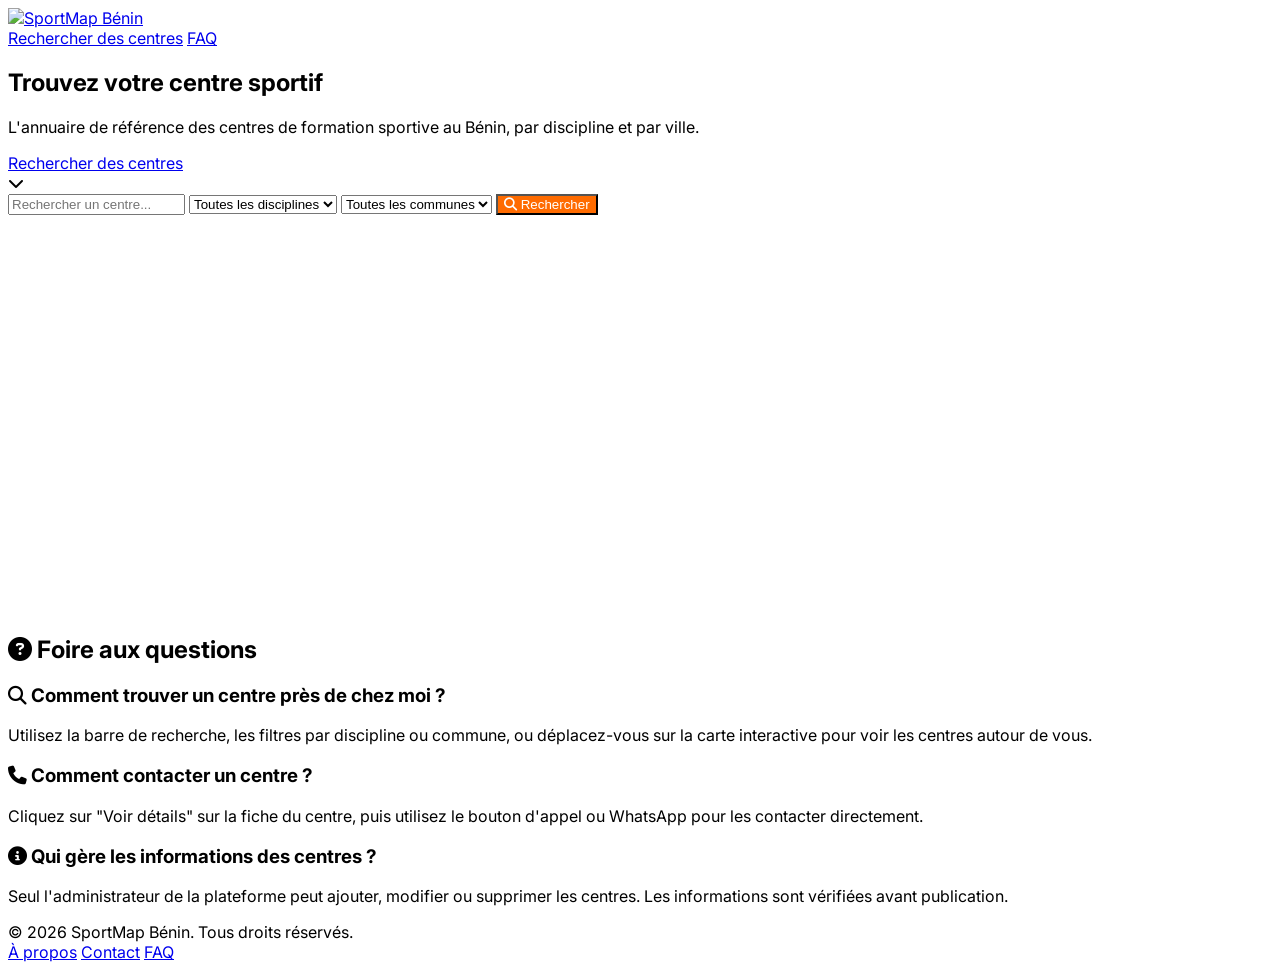
==== public/index.html @ 06f3995a "Finalisation du projet SportMap Bénin : corrections backend, frontend et upload des photos" ====
<!DOCTYPE html>
<html lang="fr">
<head>
    <meta charset="UTF-8" />
    <meta name="viewport" content="width=device-width, initial-scale=1.0" />
    <title>SportMap Bénin — Trouve ton centre sportif</title>

    <!-- Tailwind CSS -->
    <script src="https://cdn.tailwindcss.com"></script>

    <!-- Google Fonts -->
    <link href="https://fonts.googleapis.com/css2?family=Inter:wght@400;500;600;700;800&display=swap" rel="stylesheet" />

    <!-- Font Awesome -->
    <link rel="stylesheet" href="https://cdnjs.cloudflare.com/ajax/libs/font-awesome/6.5.0/css/all.min.css" />

    <!-- Leaflet CSS -->
    <link rel="stylesheet" href="https://unpkg.com/leaflet@1.9.4/dist/leaflet.css" />

    <!-- Styles personnalisés -->
    <link rel="stylesheet" href="/css/style.css" />

    <!-- Favicon -->
<link rel="icon" type="image/png" sizes="16x16" href="/favicon.png" />
<link rel="icon" type="image/png" sizes="32x32" href="/favicon.png" />
<link rel="apple-touch-icon" sizes="180x180" href="/favicon.png" />
<link rel="icon" type="image/png" sizes="192x192" href="/favicon.png" />

    <style>
        body {
            font-family: 'Inter', sans-serif;
        }

        .card {
            background: #FFFFFF;
            border-radius: 12px;
            box-shadow: 0 4px 6px -1px rgba(0, 0, 0, 0.1);
            transition: transform 0.2s ease, box-shadow 0.2s ease;
        }

        .card:hover {
            transform: translateY(-4px);
            box-shadow: 0 10px 20px -5px rgba(0, 0, 0, 0.15);
        }

        #map {
            height: 400px;
            width: 100%;
            border-radius: 12px;
            z-index: 1;
        }

        .faq-section {
            scroll-margin-top: 80px;
        }

        .btn-orange {
            background-color: #FF6B00;
            color: #FFFFFF;
            transition: background-color 0.2s ease;
        }

        .btn-orange:hover {
            background-color: #E05A00;
        }

        .btn-outline-orange {
            border: 2px solid #FF6B00;
            color: #FF6B00;
            background: transparent;
            transition: all 0.2s ease;
        }

        .btn-outline-orange:hover {
            background: #FF6B00;
            color: #FFFFFF;
        }
    </style>
</head>

<body>

    <!-- ==================== HEADER TRANSPARENT (sans bouton Admin) ==================== -->
    <header id="mainHeader" class="header-transparent fixed top-0 left-0 w-full z-50 flex items-center justify-between px-6 py-1 transition-all duration-300">
    <!-- Logo -->
    <a href="/" class="flex items-center">
        <img src="/images/logo1-sportmap.png" alt="SportMap Bénin" class="h-20 md:h-15 w-auto" />
    </a>

    <!-- Menu -->
    <nav class="flex items-center gap-6">
        <a href="#results-section" class="text-white text-sm font-medium hover:text-[#FF6B00] transition">Rechercher des centres</a>
        <a href="#faq" class="text-white text-sm font-medium hover:text-[#FF6B00] transition">FAQ</a>
    </nav>
</header>

    <!-- ==================== HERO PLEIN ÉCRAN AVEC CARROUSEL ==================== -->
    <section class="hero-section min-h-screen flex flex-col justify-center items-center text-center px-4 relative">

        <!-- Carrousel d'images -->
        <div class="hero-slider" id="heroSlider">
            <div class="hero-slide active" style="background-image: url('https://images.unsplash.com/photo-1574629810360-7efbbe195018?w=1920&q=80');"></div>
            <div class="hero-slide" style="background-image: url('https://images.unsplash.com/photo-1546519638-68e109498ffc?w=1920&q=80');"></div>
            <div class="hero-slide" style="background-image: url('https://images.unsplash.com/photo-1534438327276-14e5300c3a48?w=1920&q=80');"></div>
            <div class="hero-slide" style="background-image: url('https://images.unsplash.com/photo-1552674605-db6ffd4facb5?w=1920&q=80');"></div>
            <div class="hero-slide" style="background-image: url('https://images.unsplash.com/photo-1544367567-0f2fcb009e0b?w=1920&q=80');"></div>
        </div>

        <!-- Overlay léger -->
        <div class="hero-overlay-light"></div>

        <!-- Contenu centré -->
        <div class="relative z-10 max-w-4xl mx-auto">
            <h1 class="text-white text-4xl md:text-6xl font-extrabold leading-tight tracking-tight">
                Trouvez votre <span class="text-[#FF6B00]">centre sportif</span>
            </h1>
            <p class="text-gray-300 text-lg md:text-xl mt-4 font-light tracking-wide">
                L'annuaire de référence des centres de formation sportive au Bénin, par discipline et par ville.
            </p>
            <a href="#results-section" class="inline-block mt-8 bg-[#FF6B00] hover:bg-[#E05A00] text-white font-semibold px-8 py-4 rounded-full text-lg transition duration-300 shadow-lg hover:shadow-xl">
                Rechercher des centres
            </a>
        </div>

        <!-- Flèche vers le bas -->
        <div class="absolute bottom-8 left-1/2 transform -translate-x-1/2 animate-bounce z-10">
            <i class="fas fa-chevron-down text-white text-2xl opacity-70"></i>
        </div>

    </section>

    <!-- ==================== BARRE DE RECHERCHE ==================== -->
    <section class="search-section bg-[#F9FAFB] py-8 px-4 shadow-inner">
        <div class="max-w-4xl mx-auto bg-white rounded-xl shadow-xl p-4 flex flex-col md:flex-row gap-3">
            <input type="text" id="searchInput" placeholder="Rechercher un centre..." class="flex-1 px-4 py-3 border border-gray-300 rounded-lg focus:outline-none focus:ring-2 focus:ring-[#FF6B00]" />

            <select id="disciplineFilter" class="px-4 py-3 border border-gray-300 rounded-lg focus:outline-none focus:ring-2 focus:ring-[#FF6B00] bg-white">
                <option value="">Toutes les disciplines</option>
            </select>

            <select id="communeFilter" class="px-4 py-3 border border-gray-300 rounded-lg focus:outline-none focus:ring-2 focus:ring-[#FF6B00] bg-white">
                <option value="">Toutes les communes</option>
            </select>

            <button id="searchBtn" class="btn-orange px-6 py-3 rounded-lg font-semibold flex items-center justify-center gap-2">
                <i class="fas fa-search"></i> Rechercher
            </button>
        </div>
    </section>

    <!-- ==================== CARTE + RÉSULTATS ==================== -->
    <section id="results-section" class="max-w-7xl mx-auto px-4 py-10">
        <!-- Carte -->
        <div id="map" class="mb-8"></div>

        <!-- Résultats -->
        <div id="resultsContainer" class="grid grid-cols-1 md:grid-cols-2 lg:grid-cols-3 gap-6">
            <!-- Centres injectés par JS -->
        </div>

        <!-- Pagination -->
        <div id="pagination" class="flex justify-center items-center gap-3 mt-8">
            <!-- Généré par JS -->
        </div>
    </section>

    <!-- ==================== FAQ ==================== -->
    <section id="faq" class="faq-section bg-[#F9FAFB] py-16 px-4">
        <div class="max-w-4xl mx-auto">
            <h2 class="text-3xl font-extrabold text-[#0A0A0A] text-center mb-10">
                <i class="fas fa-question-circle text-[#FF6B00] mr-2"></i> Foire aux questions
            </h2>

            <div class="space-y-4">
                <div class="bg-white rounded-xl shadow p-6">
                    <h3 class="font-semibold text-[#0A0A0A] text-lg">
                        <i class="fas fa-search text-[#FF6B00] mr-2"></i> Comment trouver un centre près de chez moi ?
                    </h3>
                    <p class="text-gray-600 mt-2">Utilisez la barre de recherche, les filtres par discipline ou commune, ou déplacez-vous sur la carte interactive pour voir les centres autour de vous.</p>
                </div>

                <div class="bg-white rounded-xl shadow p-6">
                    <h3 class="font-semibold text-[#0A0A0A] text-lg">
                        <i class="fas fa-phone text-[#FF6B00] mr-2"></i> Comment contacter un centre ?
                    </h3>
                    <p class="text-gray-600 mt-2">Cliquez sur "Voir détails" sur la fiche du centre, puis utilisez le bouton d'appel ou WhatsApp pour les contacter directement.</p>
                </div>

                <div class="bg-white rounded-xl shadow p-6">
                    <h3 class="font-semibold text-[#0A0A0A] text-lg">
                        <i class="fas fa-info-circle text-[#FF6B00] mr-2"></i> Qui gère les informations des centres ?
                    </h3>
                    <p class="text-gray-600 mt-2">Seul l'administrateur de la plateforme peut ajouter, modifier ou supprimer les centres. Les informations sont vérifiées avant publication.</p>
                </div>
            </div>
        </div>
    </section>

    <!-- ==================== FOOTER ==================== -->
    <footer class="bg-[#0A0A0A] text-white py-6 px-4">
        <div class="max-w-7xl mx-auto flex flex-col md:flex-row justify-between items-center text-sm">
            <span>&copy; 2026 SportMap Bénin. Tous droits réservés.</span>
            <div class="flex gap-6 mt-2 md:mt-0">
                <a href="#" class="hover:text-[#FF6B00] transition">À propos</a>
                <a href="#" class="hover:text-[#FF6B00] transition">Contact</a>
                <a href="#faq" class="hover:text-[#FF6B00] transition">FAQ</a>
            </div>
        </div>
    </footer>

    <!-- ==================== SCRIPTS ==================== -->

    <!-- Leaflet JS -->
    <script src="https://unpkg.com/leaflet@1.9.4/dist/leaflet.js"></script>

    <!-- Nos scripts -->
    <script type="module" src="/js/api.js"></script>
    <script type="module" src="/js/map.js"></script>
    <script type="module" src="/js/app.js"></script>

</body>
</html>
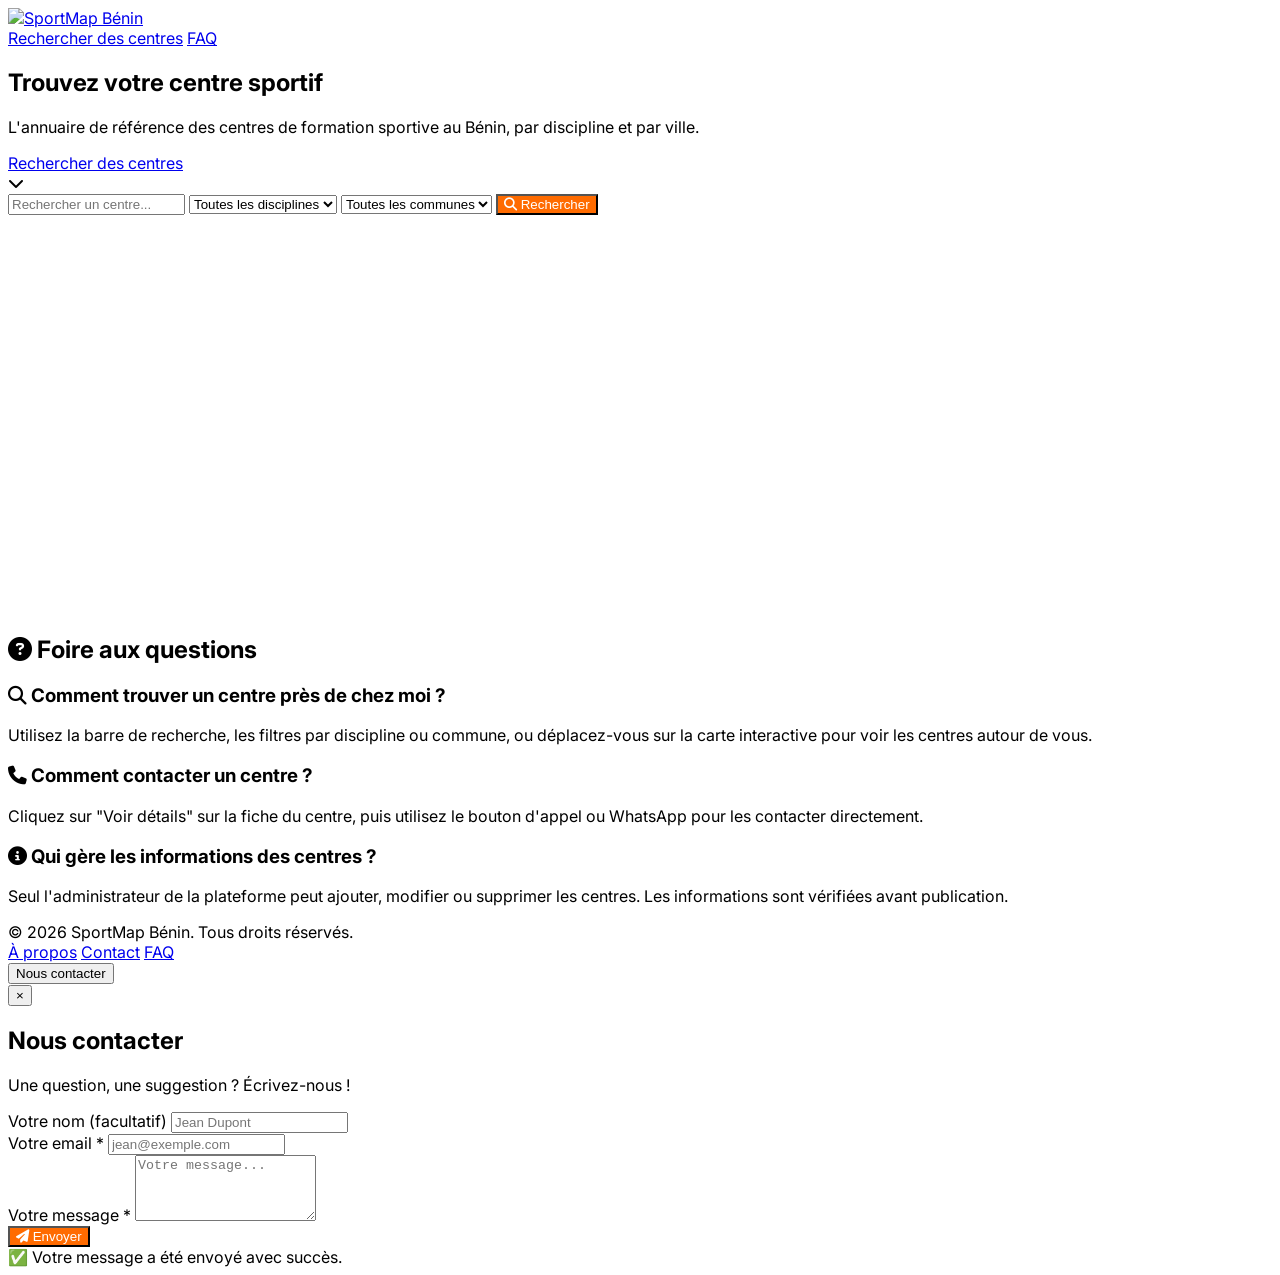
==== commit 7b1d2ef2: "Ajout du formulaire de contact avec stockage en base et gestion des messages admin" ====
--- a/public/index.html
+++ b/public/index.html
@@ -205,8 +205,46 @@
                 <a href="#" class="hover:text-[#FF6B00] transition">Contact</a>
                 <a href="#faq" class="hover:text-[#FF6B00] transition">FAQ</a>
             </div>
+
+            <button id="contactBtn" class="text-white hover:text-[#FF6B00] transition">
+    Nous contacter
+</button>
         </div>
     </footer>
+
+    <!-- MODALE CONTACT -->
+<div id="contactModal" class="fixed inset-0 z-50 flex items-center justify-center hidden bg-black/50 backdrop-blur-sm">
+    <div class="bg-white rounded-2xl shadow-2xl max-w-lg w-full mx-4 p-6 relative">
+        <button id="closeContactModal" class="absolute top-3 right-4 text-gray-500 hover:text-[#FF6B00] text-2xl">
+            &times;
+        </button>
+        <h2 class="text-2xl font-bold text-[#0A0A0A] mb-2">Nous contacter</h2>
+        <p class="text-gray-500 text-sm mb-5">Une question, une suggestion ? Écrivez-nous !</p>
+
+        <form id="contactForm">
+            <div class="mb-4">
+                <label class="form-label">Votre nom (facultatif)</label>
+                <input type="text" id="nom" class="form-input" placeholder="Jean Dupont" />
+            </div>
+            <div class="mb-4">
+                <label class="form-label">Votre email *</label>
+                <input type="email" id="email" class="form-input" placeholder="jean@exemple.com" required />
+            </div>
+            <div class="mb-4">
+                <label class="form-label">Votre message *</label>
+                <textarea id="message" rows="4" class="form-input" placeholder="Votre message..." required></textarea>
+            </div>
+            <div id="contactError" class="hidden text-red-600 text-sm mb-3"></div>
+            <button type="submit" id="contactSubmit" class="btn-orange w-full py-3 rounded-lg font-semibold flex items-center justify-center gap-2">
+                <i class="fas fa-paper-plane"></i> Envoyer
+            </button>
+        </form>
+
+        <div id="contactSuccess" class="hidden mt-4 p-3 bg-green-50 text-green-700 text-sm rounded-lg border border-green-200">
+            ✅ Votre message a été envoyé avec succès.
+        </div>
+    </div>
+</div>
 
     <!-- ==================== SCRIPTS ==================== -->
 
@@ -218,5 +256,99 @@
     <script type="module" src="/js/map.js"></script>
     <script type="module" src="/js/app.js"></script>
 
+    <!-- ==================== SCRIPT CONTACT ==================== -->
+<script>
+    document.addEventListener('DOMContentLoaded', function() {
+        const modal = document.getElementById('contactModal');
+        const openBtn = document.getElementById('contactBtn');
+        const closeBtn = document.getElementById('closeContactModal');
+        const form = document.getElementById('contactForm');
+        const submitBtn = document.getElementById('contactSubmit');
+        const errorDiv = document.getElementById('contactError');
+        const successDiv = document.getElementById('contactSuccess');
+
+        // Ouvrir la modale
+        openBtn.addEventListener('click', function(e) {
+            e.preventDefault();
+            modal.classList.remove('hidden');
+            document.body.style.overflow = 'hidden';
+        });
+
+        // Fermer la modale
+        function closeModal() {
+            modal.classList.add('hidden');
+            document.body.style.overflow = '';
+            form.reset();
+            errorDiv.classList.add('hidden');
+            successDiv.classList.add('hidden');
+            submitBtn.disabled = false;
+            submitBtn.innerHTML = '<i class="fas fa-paper-plane"></i> Envoyer';
+        }
+
+        closeBtn.addEventListener('click', closeModal);
+        modal.addEventListener('click', function(e) {
+            if (e.target === modal) closeModal();
+        });
+
+        // Soumission du formulaire
+        form.addEventListener('submit', async function(e) {
+    e.preventDefault();
+
+    const nom = document.getElementById('nom').value.trim();
+    const email = document.getElementById('email').value.trim();
+    const message = document.getElementById('message').value.trim();
+
+    errorDiv.classList.add('hidden');
+    successDiv.classList.add('hidden');
+
+    if (!email || !message) {
+        errorDiv.textContent = 'Veuillez remplir tous les champs obligatoires (*).';
+        errorDiv.classList.remove('hidden');
+        return;
+    }
+
+    if (!email.includes('@')) {
+        errorDiv.textContent = 'Veuillez entrer un email valide.';
+        errorDiv.classList.remove('hidden');
+        return;
+    }
+
+    submitBtn.disabled = true;
+    submitBtn.innerHTML = '<i class="fas fa-spinner fa-spin"></i> Envoi...';
+
+    try {
+    const response = await fetch('/api/visiteur/contact', {
+        method: 'POST',
+        headers: {
+            'Content-Type': 'application/json',
+            'Accept': 'application/json',
+        },
+        body: JSON.stringify({ nom, email, message }),
+    });
+
+    
+
+    const data = await response.json();
+
+    successDiv.textContent = data.message || 'Votre message a été envoyé avec succès.';
+    successDiv.classList.remove('hidden');
+    form.reset();
+
+} catch (error) {
+    // Si l'erreur est due à un HTML renvoyé (problème serveur)
+    // On considère que le message a été envoyé
+    if (error.message.includes('Unexpected token') || error.message.includes('<!DOCTYPE')) {
+        successDiv.textContent = 'Votre message a été envoyé avec succès.';
+        successDiv.classList.remove('hidden');
+        form.reset();
+    } else {
+        errorDiv.textContent = 'Une erreur est survenue. Veuillez réessayer.';
+        errorDiv.classList.remove('hidden');
+    }
+}
+});
+    });
+</script>
+
 </body>
 </html>
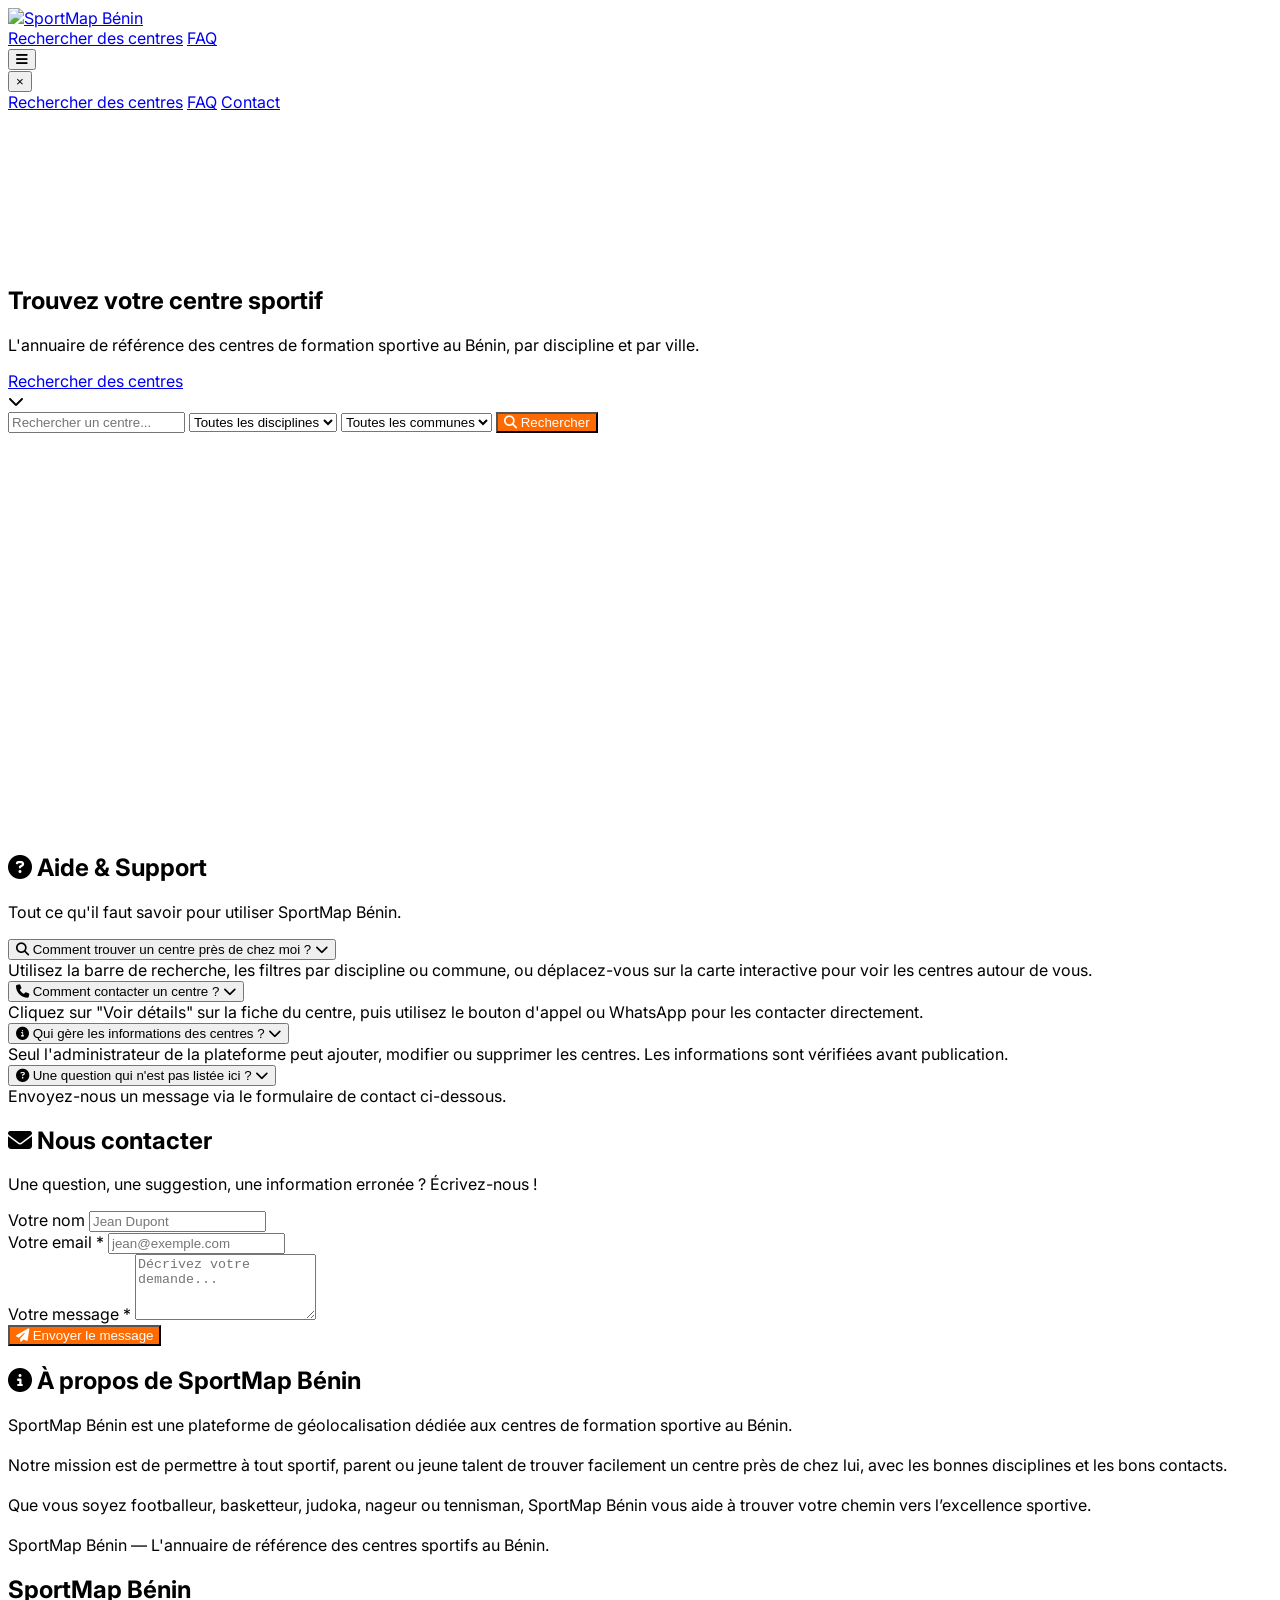
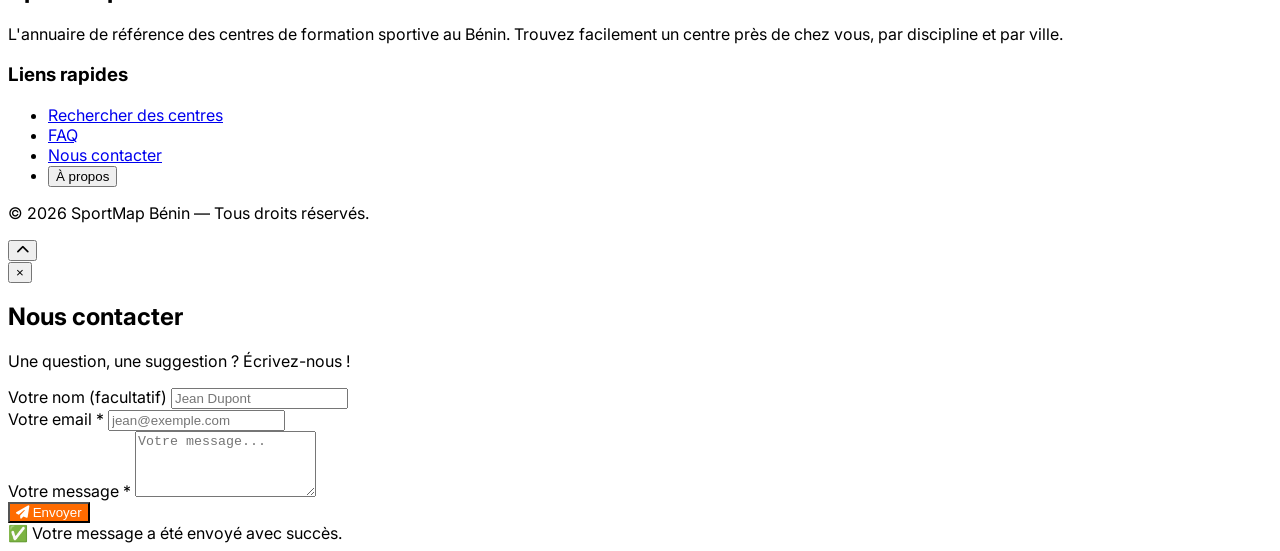
==== commit c7dd08d1: "Finalisation frontend : footer refait, vidéo hero, menu latéral, scroll carte désactivé, section à p" ====
--- a/public/index.html
+++ b/public/index.html
@@ -34,13 +34,13 @@
         .card {
             background: #FFFFFF;
             border-radius: 12px;
-            box-shadow: 0 4px 6px -1px rgba(0, 0, 0, 0.1);
+            box-shadow: 0 4px 6px -1px rgba(22, 22, 22, 0.1);
             transition: transform 0.2s ease, box-shadow 0.2s ease;
         }
 
         .card:hover {
             transform: translateY(-4px);
-            box-shadow: 0 10px 20px -5px rgba(0, 0, 0, 0.15);
+            box-shadow: 0 10px 20px -5px rgba(177, 31, 31, 0.15);
         }
 
         #map {
@@ -80,54 +80,68 @@
 
 <body>
 
-    <!-- ==================== HEADER TRANSPARENT (sans bouton Admin) ==================== -->
-    <header id="mainHeader" class="header-transparent fixed top-0 left-0 w-full z-50 flex items-center justify-between px-6 py-1 transition-all duration-300">
+    <!-- ==================== HEADER AVEC MENU LATÉRAL ==================== -->
+<header id="mainHeader" class="header-transparent fixed top-0 left-0 w-full z-50 flex items-center justify-between px-4 md:px-6 py-1 transition-all duration-300">
     <!-- Logo -->
     <a href="/" class="flex items-center">
-        <img src="/images/logo1-sportmap.png" alt="SportMap Bénin" class="h-20 md:h-15 w-auto" />
+        <img src="/images/logo1-sportmap.png" alt="SportMap Bénin" class="h-16 md:h-20 w-auto" />
     </a>
 
-    <!-- Menu -->
-    <nav class="flex items-center gap-6">
+    <!-- Menu desktop -->
+    <nav class="hidden md:flex items-center gap-6">
         <a href="#results-section" class="text-white text-sm font-medium hover:text-[#FF6B00] transition">Rechercher des centres</a>
         <a href="#faq" class="text-white text-sm font-medium hover:text-[#FF6B00] transition">FAQ</a>
     </nav>
+
+    <!-- Bouton burger (visible sur mobile) -->
+    <button id="menuToggle" class="md:hidden text-white text-2xl focus:outline-none z-50 relative">
+        <i class="fas fa-bars" id="menuIcon"></i>
+    </button>
 </header>
 
-    <!-- ==================== HERO PLEIN ÉCRAN AVEC CARROUSEL ==================== -->
-    <section class="hero-section min-h-screen flex flex-col justify-center items-center text-center px-4 relative">
-
-        <!-- Carrousel d'images -->
-        <div class="hero-slider" id="heroSlider">
-            <div class="hero-slide active" style="background-image: url('https://images.unsplash.com/photo-1574629810360-7efbbe195018?w=1920&q=80');"></div>
-            <div class="hero-slide" style="background-image: url('https://images.unsplash.com/photo-1546519638-68e109498ffc?w=1920&q=80');"></div>
-            <div class="hero-slide" style="background-image: url('https://images.unsplash.com/photo-1534438327276-14e5300c3a48?w=1920&q=80');"></div>
-            <div class="hero-slide" style="background-image: url('https://images.unsplash.com/photo-1552674605-db6ffd4facb5?w=1920&q=80');"></div>
-            <div class="hero-slide" style="background-image: url('https://images.unsplash.com/photo-1544367567-0f2fcb009e0b?w=1920&q=80');"></div>
-        </div>
-
-        <!-- Overlay léger -->
-        <div class="hero-overlay-light"></div>
-
-        <!-- Contenu centré -->
-        <div class="relative z-10 max-w-4xl mx-auto">
-            <h1 class="text-white text-4xl md:text-6xl font-extrabold leading-tight tracking-tight">
-                Trouvez votre <span class="text-[#FF6B00]">centre sportif</span>
-            </h1>
-            <p class="text-gray-300 text-lg md:text-xl mt-4 font-light tracking-wide">
-                L'annuaire de référence des centres de formation sportive au Bénin, par discipline et par ville.
-            </p>
-            <a href="#results-section" class="inline-block mt-8 bg-[#FF6B00] hover:bg-[#E05A00] text-white font-semibold px-8 py-4 rounded-full text-lg transition duration-300 shadow-lg hover:shadow-xl">
-                Rechercher des centres
-            </a>
-        </div>
-
-        <!-- Flèche vers le bas -->
-        <div class="absolute bottom-8 left-1/2 transform -translate-x-1/2 animate-bounce z-10">
-            <i class="fas fa-chevron-down text-white text-2xl opacity-70"></i>
-        </div>
-
-    </section>
+<!-- ==================== MENU LATÉRAL ==================== -->
+<div id="sideMenu" class="fixed top-0 right-0 h-full w-72 bg-[#0A0A0A] shadow-2xl z-40 transform translate-x-full transition-transform duration-300 ease-in-out pt-20 px-6">
+    <button id="closeMenu" class="absolute top-5 right-5 text-white text-3xl">&times;</button>
+    <nav class="flex flex-col gap-6 text-white text-lg">
+        <a href="#results-section" class="hover:text-[#FF6B00] transition border-b border-white/10 pb-3">Rechercher des centres</a>
+        <a href="#faq" class="hover:text-[#FF6B00] transition border-b border-white/10 pb-3">FAQ</a>
+        <a href="#contact-section" class="hover:text-[#FF6B00] transition border-b border-white/10 pb-3">Contact</a>
+    </nav>
+</div>
+
+<!-- Overlay (fond sombre derrière le menu) -->
+<div id="menuOverlay" class="fixed inset-0 bg-black/50 z-30 hidden"></div>
+
+    <!-- ==================== HERO AVEC VIDÉO EN ARRIÈRE-PLAN ==================== -->
+<section class="hero-section min-h-screen flex flex-col justify-center items-center text-center px-4 relative overflow-hidden">
+
+    <!-- Vidéo en arrière-plan -->
+    <video autoplay muted loop playsinline class="absolute inset-0 w-full h-full object-cover z-0">
+        <source src="/videos/Video project.mp4" type="video/mp4" />
+    </video>
+
+    <!-- Overlay léger -->
+    <div class="hero-overlay-light"></div>
+
+    <!-- Contenu centré -->
+    <div class="relative z-10 max-w-4xl mx-auto">
+        <h1 class="text-white text-4xl md:text-6xl font-extrabold leading-tight tracking-tight">
+            Trouvez votre <span class="text-[#FF6B00]">centre sportif</span>
+        </h1>
+        <p class="text-gray-300 text-lg md:text-xl mt-4 font-light tracking-wide">
+            L'annuaire de référence des centres de formation sportive au Bénin, par discipline et par ville.
+        </p>
+        <a href="#results-section" class="inline-block mt-8 bg-[#FF6B00] hover:bg-[#E05A00] text-white font-semibold px-8 py-4 rounded-full text-lg transition duration-300 shadow-lg hover:shadow-xl">
+            Rechercher des centres
+        </a>
+    </div>
+
+    <!-- Flèche vers le bas -->
+    <div class="absolute bottom-8 left-1/2 transform -translate-x-1/2 animate-bounce z-10">
+        <i class="fas fa-chevron-down text-white text-2xl opacity-70"></i>
+    </div>
+
+</section>
 
     <!-- ==================== BARRE DE RECHERCHE ==================== -->
     <section class="search-section bg-[#F9FAFB] py-8 px-4 shadow-inner">
@@ -142,7 +156,7 @@
                 <option value="">Toutes les communes</option>
             </select>
 
-            <button id="searchBtn" class="btn-orange px-6 py-3 rounded-lg font-semibold flex items-center justify-center gap-2">
+            <button id="searchBtn" class="btn-orange px-6 py-3 rounded-lg font-semibold flex items-center justify-center">
                 <i class="fas fa-search"></i> Rechercher
             </button>
         </div>
@@ -164,53 +178,157 @@
         </div>
     </section>
 
-    <!-- ==================== FAQ ==================== -->
-    <section id="faq" class="faq-section bg-[#F9FAFB] py-16 px-4">
-        <div class="max-w-4xl mx-auto">
-            <h2 class="text-3xl font-extrabold text-[#0A0A0A] text-center mb-10">
-                <i class="fas fa-question-circle text-[#FF6B00] mr-2"></i> Foire aux questions
-            </h2>
-
-            <div class="space-y-4">
-                <div class="bg-white rounded-xl shadow p-6">
-                    <h3 class="font-semibold text-[#0A0A0A] text-lg">
-                        <i class="fas fa-search text-[#FF6B00] mr-2"></i> Comment trouver un centre près de chez moi ?
-                    </h3>
-                    <p class="text-gray-600 mt-2">Utilisez la barre de recherche, les filtres par discipline ou commune, ou déplacez-vous sur la carte interactive pour voir les centres autour de vous.</p>
-                </div>
-
-                <div class="bg-white rounded-xl shadow p-6">
-                    <h3 class="font-semibold text-[#0A0A0A] text-lg">
-                        <i class="fas fa-phone text-[#FF6B00] mr-2"></i> Comment contacter un centre ?
-                    </h3>
-                    <p class="text-gray-600 mt-2">Cliquez sur "Voir détails" sur la fiche du centre, puis utilisez le bouton d'appel ou WhatsApp pour les contacter directement.</p>
-                </div>
-
-                <div class="bg-white rounded-xl shadow p-6">
-                    <h3 class="font-semibold text-[#0A0A0A] text-lg">
-                        <i class="fas fa-info-circle text-[#FF6B00] mr-2"></i> Qui gère les informations des centres ?
-                    </h3>
-                    <p class="text-gray-600 mt-2">Seul l'administrateur de la plateforme peut ajouter, modifier ou supprimer les centres. Les informations sont vérifiées avant publication.</p>
-                </div>
-            </div>
-        </div>
-    </section>
-
-    <!-- ==================== FOOTER ==================== -->
-    <footer class="bg-[#0A0A0A] text-white py-6 px-4">
-        <div class="max-w-7xl mx-auto flex flex-col md:flex-row justify-between items-center text-sm">
-            <span>&copy; 2026 SportMap Bénin. Tous droits réservés.</span>
-            <div class="flex gap-6 mt-2 md:mt-0">
-                <a href="#" class="hover:text-[#FF6B00] transition">À propos</a>
-                <a href="#" class="hover:text-[#FF6B00] transition">Contact</a>
-                <a href="#faq" class="hover:text-[#FF6B00] transition">FAQ</a>
-            </div>
-
-            <button id="contactBtn" class="text-white hover:text-[#FF6B00] transition">
-    Nous contacter
-</button>
-        </div>
-    </footer>
+    <!-- ==================== FAQ ACCORDÉON ==================== -->
+<section id="faq" class="faq-section bg-[#F9FAFB] py-16 px-4">
+    <div class="max-w-4xl mx-auto">
+        <h2 class="text-3xl font-extrabold text-[#0A0A0A] text-center mb-10">
+            <i class="fas fa-question-circle text-[#FF6B00] mr-2"></i> Aide &amp; Support
+        </h2>
+        <p class="text-center text-gray-500 mb-8">Tout ce qu'il faut savoir pour utiliser SportMap Bénin.</p>
+
+        <div class="space-y-3" id="faqContainer">
+            <!-- FAQ item 1 -->
+            <div class="bg-white rounded-xl shadow overflow-hidden">
+                <button class="faq-toggle w-full text-left px-6 py-4 font-semibold text-[#0A0A0A] hover:bg-gray-50 transition flex justify-between items-center">
+                    <span><i class="fas fa-search text-[#FF6B00] mr-3"></i> Comment trouver un centre près de chez moi ?</span>
+                    <i class="fas fa-chevron-down text-[#FF6B00] transition-transform"></i>
+                </button>
+                <div class="faq-answer hidden px-6 pb-4 text-gray-600 text-sm">
+                    Utilisez la barre de recherche, les filtres par discipline ou commune, ou déplacez-vous sur la carte interactive pour voir les centres autour de vous.
+                </div>
+            </div>
+
+            <!-- FAQ item 2 -->
+            <div class="bg-white rounded-xl shadow overflow-hidden">
+                <button class="faq-toggle w-full text-left px-6 py-4 font-semibold text-[#0A0A0A] hover:bg-gray-50 transition flex justify-between items-center">
+                    <span><i class="fas fa-phone text-[#FF6B00] mr-3"></i> Comment contacter un centre ?</span>
+                    <i class="fas fa-chevron-down text-[#FF6B00] transition-transform"></i>
+                </button>
+                <div class="faq-answer hidden px-6 pb-4 text-gray-600 text-sm">
+                    Cliquez sur "Voir détails" sur la fiche du centre, puis utilisez le bouton d'appel ou WhatsApp pour les contacter directement.
+                </div>
+            </div>
+
+            <!-- FAQ item 3 -->
+            <div class="bg-white rounded-xl shadow overflow-hidden">
+                <button class="faq-toggle w-full text-left px-6 py-4 font-semibold text-[#0A0A0A] hover:bg-gray-50 transition flex justify-between items-center">
+                    <span><i class="fas fa-info-circle text-[#FF6B00] mr-3"></i> Qui gère les informations des centres ?</span>
+                    <i class="fas fa-chevron-down text-[#FF6B00] transition-transform"></i>
+                </button>
+                <div class="faq-answer hidden px-6 pb-4 text-gray-600 text-sm">
+                    Seul l'administrateur de la plateforme peut ajouter, modifier ou supprimer les centres. Les informations sont vérifiées avant publication.
+                </div>
+            </div>
+
+            <!-- FAQ item 4 (question non listée) -->
+            <div class="bg-white rounded-xl shadow overflow-hidden">
+                <button class="faq-toggle w-full text-left px-6 py-4 font-semibold text-[#0A0A0A] hover:bg-gray-50 transition flex justify-between items-center">
+                    <span><i class="fas fa-question-circle text-[#FF6B00] mr-3"></i> Une question qui n'est pas listée ici ?</span>
+                    <i class="fas fa-chevron-down text-[#FF6B00] transition-transform"></i>
+                </button>
+                <div class="faq-answer hidden px-6 pb-4 text-gray-600 text-sm">
+                    Envoyez-nous un message via le formulaire de contact ci-dessous.
+                </div>
+            </div>
+        </div>
+    </div>
+</section>
+
+<!-- ==================== SECTION CONTACT ==================== -->
+<section id="contact-section" class="bg-[#F9FAFB] py-16 px-4">
+    <div class="max-w-2xl mx-auto">
+        <h2 class="text-3xl font-extrabold text-[#0A0A0A] text-center mb-2">
+            <i class="fas fa-envelope text-[#FF6B00] mr-2"></i> Nous contacter
+        </h2>
+        <p class="text-gray-500 text-center mb-8">Une question, une suggestion, une information erronée ? Écrivez-nous !</p>
+
+        <div class="bg-white rounded-2xl shadow-xl p-6 md:p-8">
+            <form id="contactForm">
+                <div class="mb-4">
+                    <label class="form-label">Votre nom</label>
+                    <input type="text" id="nom" class="form-input" placeholder="Jean Dupont" />
+                </div>
+                <div class="mb-4">
+                    <label class="form-label">Votre email *</label>
+                    <input type="email" id="email" class="form-input" placeholder="jean@exemple.com" required />
+                </div>
+                <div class="mb-4">
+                    <label class="form-label">Votre message *</label>
+                    <textarea id="message" rows="4" class="form-input" placeholder="Décrivez votre demande..." required></textarea>
+                </div>
+                <div id="contactError" class="hidden text-red-600 text-sm mb-3"></div>
+                <div id="contactSuccess" class="hidden text-green-600 text-sm mb-3"></div>
+                <button type="submit" id="contactSubmit" class="btn-orange w-full py-3 rounded-lg font-semibold flex items-center justify-center gap-2">
+                    <i class="fas fa-paper-plane"></i> Envoyer le message
+                </button>
+            </form>
+        </div>
+    </div>
+</section>
+
+<!-- ==================== SECTION À PROPOS ==================== -->
+<section id="about-section" class="bg-[#F9FAFB] py-16 px-4 border-t border-gray-200 hidden">
+    <div class="max-w-4xl mx-auto text-center">
+        <h2 class="text-3xl font-extrabold text-[#0A0A0A] mb-4">
+            <i class="fas fa-info-circle text-[#FF6B00] mr-2"></i> À propos de SportMap Bénin
+        </h2>
+        <p class="text-gray-600 text-lg leading-relaxed">
+            SportMap Bénin est une plateforme de géolocalisation dédiée aux centres de formation sportive au Bénin.
+            <br /><br />
+            Notre mission est de permettre à tout sportif, parent ou jeune talent de trouver facilement un centre près de chez lui,
+            avec les bonnes disciplines et les bons contacts.
+            <br /><br />
+            Que vous soyez footballeur, basketteur, judoka, nageur ou tennisman, SportMap Bénin vous aide à trouver votre chemin vers l’excellence sportive.
+            <br /><br />
+            <span class="text-sm text-gray-400">SportMap Bénin — L'annuaire de référence des centres sportifs au Bénin.</span>
+        </p>
+    </div>
+</section>
+
+  <!-- ==================== FOOTER ==================== -->
+<footer class="bg-[#0A0A0A] text-white pt-12 pb-6 px-4">
+    <div class="max-w-7xl mx-auto">
+
+         <!-- Grille : 2 colonnes sur desktop, 1 sur mobile -->
+        <div class="grid grid-cols-1 md:grid-cols-2 gap-8 mb-8">
+
+            <!-- Colonne 2 : Logo + description -->
+            <div>
+                <h2 class="text-2xl font-extrabold text-[#FF6B00] mb-3">SportMap Bénin</h2>
+                <p class="text-gray-400 text-sm leading-relaxed">
+                    L'annuaire de référence des centres de formation sportive au Bénin. 
+                    Trouvez facilement un centre près de chez vous, par discipline et par ville.
+                </p>
+            </div>
+
+             <!-- Colonne 1 : Liens rapides -->
+            <div>
+                <h3 class="text-md font-semibold text-white mb-3">Liens rapides</h3>
+                <ul class="space-y-2 text-sm">
+                    <li><a href="#results-section" class="text-gray-400 hover:text-[#FF6B00] transition">Rechercher des centres</a></li>
+                    <li><a href="#faq" class="text-gray-400 hover:text-[#FF6B00] transition">FAQ</a></li>
+                    <li><a href="#contact-section" class="text-gray-400 hover:text-[#FF6B00] transition">Nous contacter</a></li>
+                    <li><button id="aboutBtn" class="hover:text-[#FF6B00] transition cursor-pointer">À propos</button></li>
+                </ul>
+            </div>
+
+        </div>
+
+        <!-- Séparateur -->
+        <div class="border-t border-gray-700 pt-6">
+            <p class="text-center text-xs text-gray-500">
+                &copy; 2026 SportMap Bénin — Tous droits réservés.
+            </p>
+        </div>
+
+    </div>
+</footer>
+
+    <!-- Flèche retour en haut -->
+    <button id="scrollToTopBtn" class="fixed bottom-8 right-8 bg-[#FF6B00] text-white w-12 h-12 rounded-full shadow-lg flex items-center justify-center text-xl hover:bg-[#E05A00] transition transform hover:scale-110 hidden z-50">
+        <i class="fas fa-chevron-up"></i>
+    </button>
+</footer>
 
     <!-- MODALE CONTACT -->
 <div id="contactModal" class="fixed inset-0 z-50 flex items-center justify-center hidden bg-black/50 backdrop-blur-sm">
@@ -289,6 +407,8 @@
         modal.addEventListener('click', function(e) {
             if (e.target === modal) closeModal();
         });
+
+        
 
         // Soumission du formulaire
         form.addEventListener('submit', async function(e) {
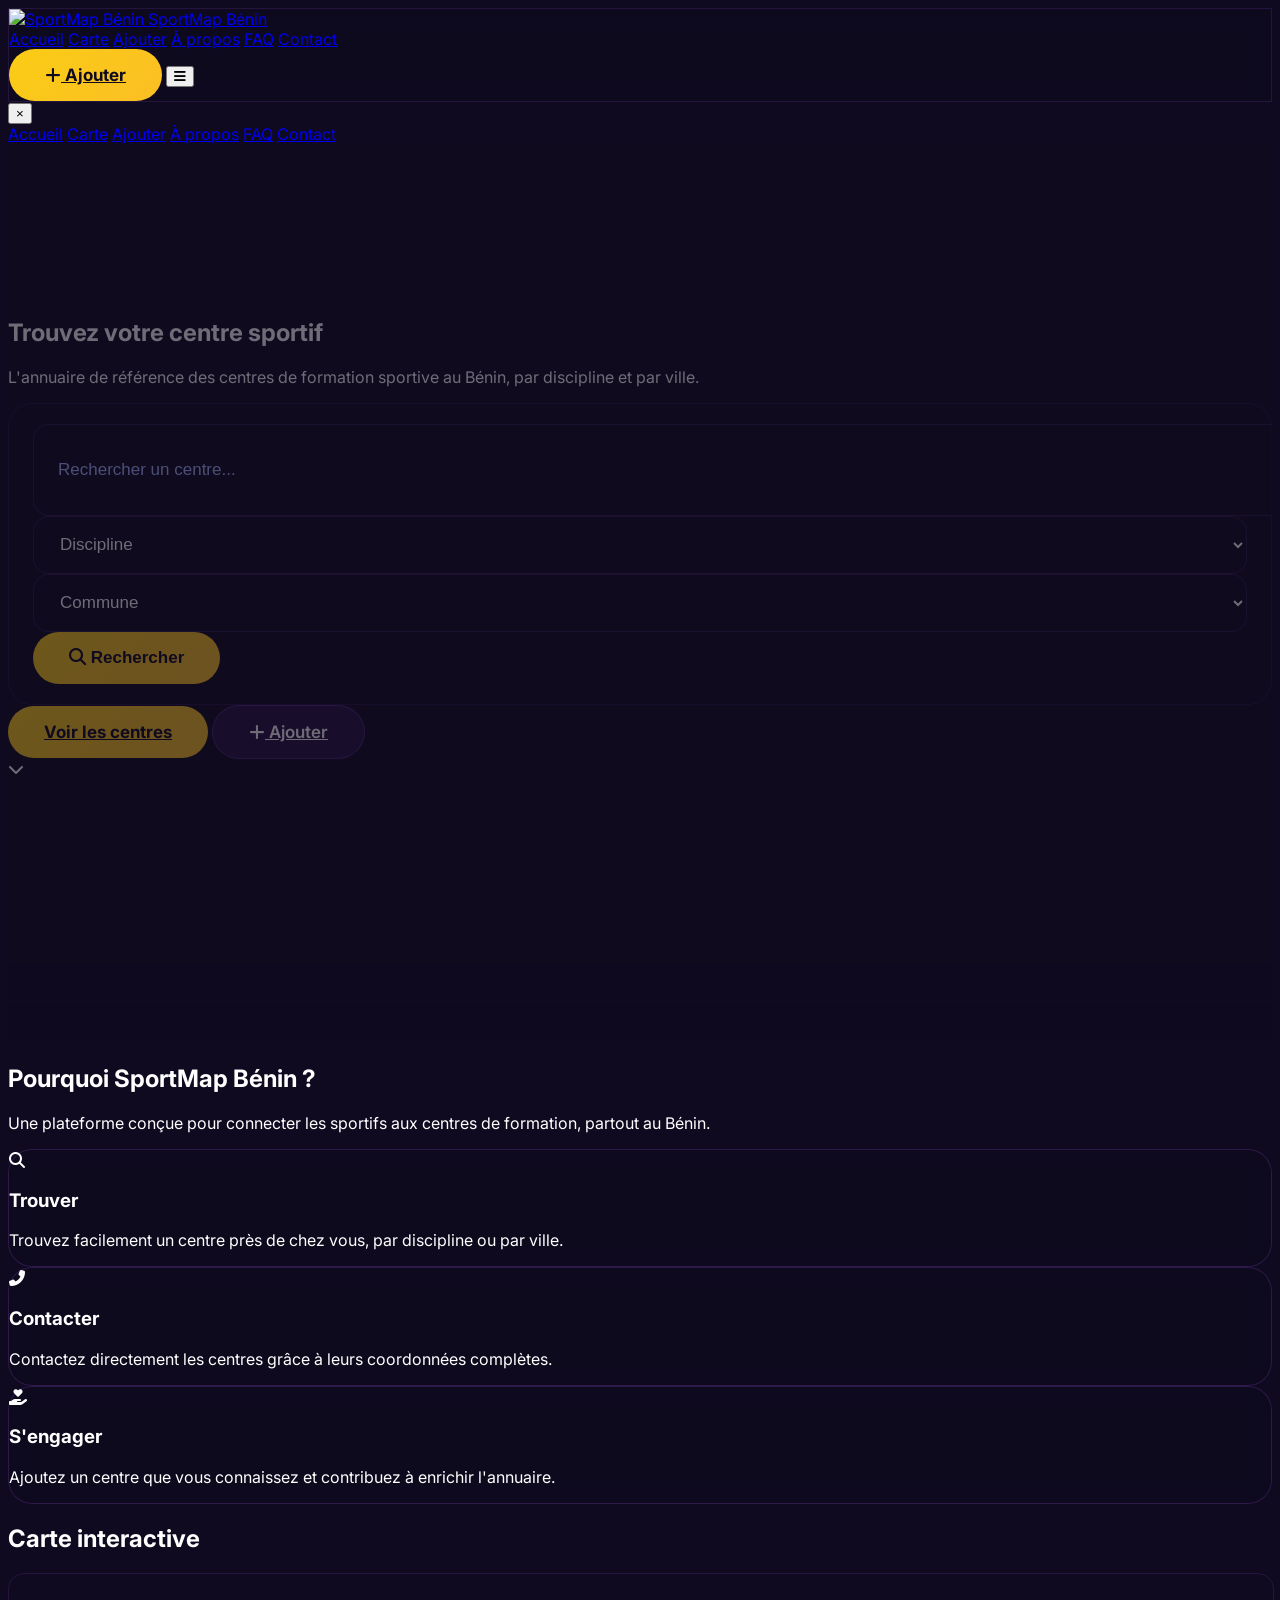
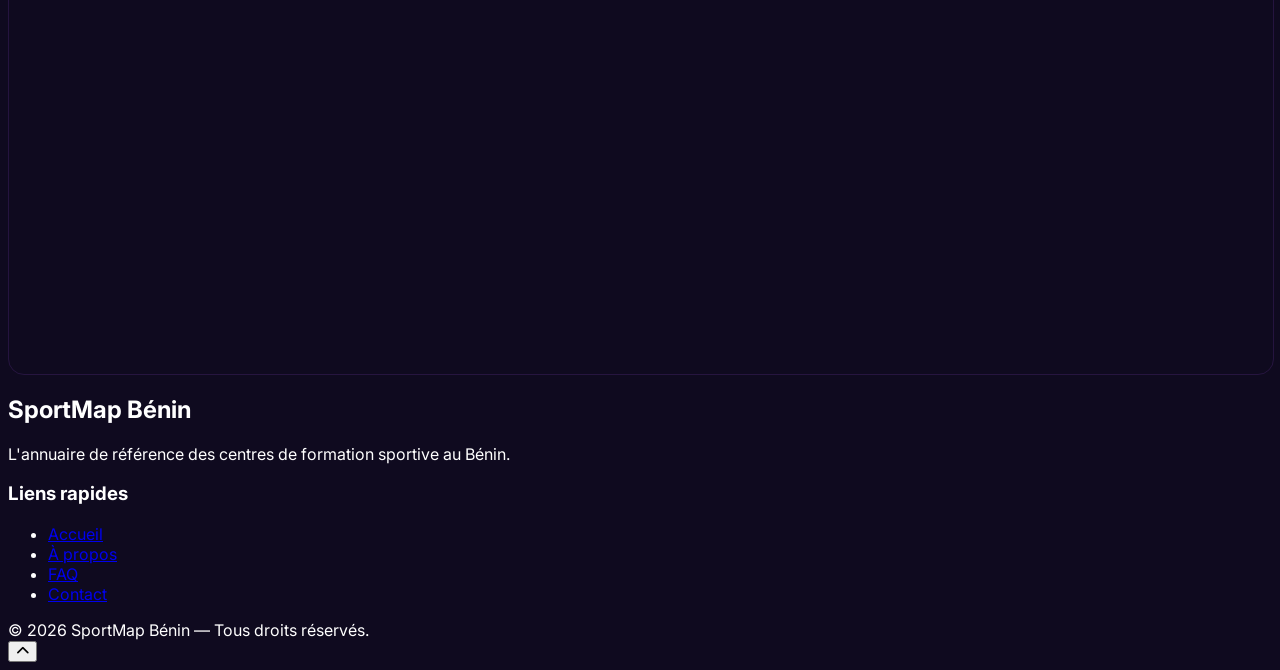
==== commit 8d8f3b08: "Mise à jour des pages frontend avec la nouvelle identité visuelle" ====
--- a/public/index.html
+++ b/public/index.html
@@ -21,454 +21,422 @@
     <link rel="stylesheet" href="/css/style.css" />
 
     <!-- Favicon -->
-<link rel="icon" type="image/png" sizes="16x16" href="/favicon.png" />
-<link rel="icon" type="image/png" sizes="32x32" href="/favicon.png" />
-<link rel="apple-touch-icon" sizes="180x180" href="/favicon.png" />
-<link rel="icon" type="image/png" sizes="192x192" href="/favicon.png" />
+    
+    <link rel="apple-touch-icon" sizes="180x180" href="/favicon.png" />
+    <link rel="icon" type="image/png" sizes="192x192" href="/favicon.png" />
+    <link rel="icon" type="image/png" sizes="512x512" href="/favicon.png" />
 
     <style>
         body {
             font-family: 'Inter', sans-serif;
+            background: #0F0A1F;
+            color: #FFFFFF;
+        }
+
+        .glass {
+            background: rgba(15, 10, 31, 0.7);
+            backdrop-filter: blur(12px);
+            -webkit-backdrop-filter: blur(12px);
+            border: 1px solid rgba(168, 85, 247, 0.15);
+        }
+
+        .glass-card {
+            background: rgba(15, 10, 31, 0.7);
+            backdrop-filter: blur(12px);
+            -webkit-backdrop-filter: blur(12px);
+            border: 1px solid rgba(168, 85, 247, 0.2);
+            border-radius: 24px;
+            transition: all 0.3s ease;
+        }
+
+        .glass-card:hover {
+            border-color: rgba(250, 204, 21, 0.3);
+        }
+
+        .btn-primary {
+            background: linear-gradient(135deg, #FACC15, #FBBF24);
+            color: #0F0A1F;
+            font-weight: 700;
+            padding: 16px 36px;
+            border-radius: 50px;
+            transition: all 0.3s ease;
+            display: inline-block;
+            border: none;
+            cursor: pointer;
+            font-size: 17px;
+        }
+
+        .btn-primary:hover {
+            box-shadow: 0 0 30px rgba(250, 204, 21, 0.3);
+            transform: scale(1.02);
+        }
+
+        .btn-secondary {
+            background: rgba(168, 85, 247, 0.15);
+            border: 1px solid rgba(168, 85, 247, 0.3);
+            color: #FFFFFF;
+            font-weight: 600;
+            padding: 16px 36px;
+            border-radius: 50px;
+            transition: all 0.3s ease;
+            display: inline-block;
+            cursor: pointer;
+            font-size: 17px;
+        }
+
+        .btn-secondary:hover {
+            background: rgba(168, 85, 247, 0.3);
+            border-color: #A855F7;
         }
 
         .card {
-            background: #FFFFFF;
-            border-radius: 12px;
-            box-shadow: 0 4px 6px -1px rgba(22, 22, 22, 0.1);
-            transition: transform 0.2s ease, box-shadow 0.2s ease;
+            background: rgba(15, 10, 31, 0.6);
+            backdrop-filter: blur(8px);
+            border: 1px solid rgba(168, 85, 247, 0.15);
+            border-radius: 16px;
+            transition: all 0.3s ease;
         }
 
         .card:hover {
+            border-color: rgba(250, 204, 21, 0.3);
             transform: translateY(-4px);
-            box-shadow: 0 10px 20px -5px rgba(177, 31, 31, 0.15);
         }
 
         #map {
             height: 400px;
             width: 100%;
-            border-radius: 12px;
+            border-radius: 16px;
             z-index: 1;
+            border: 1px solid rgba(168, 85, 247, 0.15);
         }
 
         .faq-section {
             scroll-margin-top: 80px;
         }
 
-        .btn-orange {
-            background-color: #FF6B00;
+        .hero-section {
+            position: relative;
+            min-height: 100vh;
+            background: #0F0A1F;
+            overflow: hidden;
+        }
+
+        .hero-overlay-light {
+            position: absolute;
+            inset: 0;
+            background: rgba(15, 10, 31, 0.6);
+            pointer-events: none;
+            z-index: 1;
+        }
+
+        video {
+            z-index: 0;
+            object-fit: cover;
+        }
+
+        .hero-section::after {
+            content: '';
+            position: absolute;
+            bottom: 0;
+            left: 0;
+            width: 100%;
+            height: 80px;
+            background: linear-gradient(to bottom, transparent, #0F0A1F);
+            z-index: 3;
+            pointer-events: none;
+        }
+
+        .animate-bounce {
+            animation: bounce 2s infinite;
+        }
+
+        @keyframes bounce {
+            0%, 100% { transform: translate(-50%, 0); }
+            50% { transform: translate(-50%, -10px); }
+        }
+
+        input, select {
+            background: rgba(15, 10, 31, 0.6);
+            border: 1px solid rgba(168, 85, 247, 0.2);
             color: #FFFFFF;
-            transition: background-color 0.2s ease;
-        }
-
-        .btn-orange:hover {
-            background-color: #E05A00;
-        }
-
-        .btn-outline-orange {
-            border: 2px solid #FF6B00;
-            color: #FF6B00;
-            background: transparent;
-            transition: all 0.2s ease;
-        }
-
-        .btn-outline-orange:hover {
-            background: #FF6B00;
-            color: #FFFFFF;
+            border-radius: 16px;
+            padding: 16px 22px;
+            transition: all 0.3s ease;
+            width: 100%;
+            font-size: 17px;
+            min-height: 58px;
+        }
+
+        input:focus, select:focus {
+            outline: none;
+            border-color: #A855F7;
+            box-shadow: 0 0 0 4px rgba(168, 85, 247, 0.15);
+        }
+
+        input::placeholder {
+            color: #A5B4FC;
+            font-size: 17px;
+            padding-left: 2px;
+        }
+
+        .search-container {
+            padding: 20px 24px;
+            gap: 16px;
+            border-radius: 24px;
+            background: rgba(15, 10, 31, 0.4);
+            backdrop-filter: blur(8px);
+            border: 1px solid rgba(168, 85, 247, 0.15);
+        }
+
+        .search-container input,
+        .search-container select {
+            min-width: 0;
+        }
+
+        @media (min-width: 768px) {
+            .search-container input {
+                min-width: 240px;
+            }
+            .search-container select {
+                min-width: 160px;
+            }
+        }
+
+        ::-webkit-scrollbar {
+            width: 8px;
+        }
+        ::-webkit-scrollbar-track {
+            background: #0F0A1F;
+        }
+        ::-webkit-scrollbar-thumb {
+            background: #A855F7;
+            border-radius: 8px;
+        }
+        ::-webkit-scrollbar-thumb:hover {
+            background: #C026D3;
         }
     </style>
 </head>
 
 <body>
 
-    <!-- ==================== HEADER AVEC MENU LATÉRAL ==================== -->
-<header id="mainHeader" class="header-transparent fixed top-0 left-0 w-full z-50 flex items-center justify-between px-4 md:px-6 py-1 transition-all duration-300">
-    <!-- Logo -->
-    <a href="/" class="flex items-center">
-        <img src="/images/logo1-sportmap.png" alt="SportMap Bénin" class="h-16 md:h-20 w-auto" />
-    </a>
-
-    <!-- Menu desktop -->
-    <nav class="hidden md:flex items-center gap-6">
-        <a href="#results-section" class="text-white text-sm font-medium hover:text-[#FF6B00] transition">Rechercher des centres</a>
-        <a href="#faq" class="text-white text-sm font-medium hover:text-[#FF6B00] transition">FAQ</a>
-    </nav>
-
-    <!-- Bouton burger (visible sur mobile) -->
-    <button id="menuToggle" class="md:hidden text-white text-2xl focus:outline-none z-50 relative">
-        <i class="fas fa-bars" id="menuIcon"></i>
+    <!-- ==================== HEADER ==================== -->
+    <header id="mainHeader" class="fixed top-0 left-0 w-full z-50 glass px-4 sm:px-6 py-2 sm:py-3 flex items-center justify-between transition-all duration-300">
+        <a href="/" class="flex items-center gap-3 text-white text-xl font-bold">
+            <img src="/images/logo.png" alt="SportMap Bénin" class="h-12 w-auto" />
+            <span class="hidden sm:inline">SportMap Bénin</span>
+        </a>
+
+        <nav class="hidden md:flex items-center gap-6 text-sm text-[#C4B5FD]">
+            <a href="/" class="hover:text-[#FACC15] transition">Accueil</a>
+            <a href="#results-section" class="hover:text-[#FACC15] transition">Carte</a>
+            <a href="/ajouter-un-centre.html" class="hover:text-[#FACC15] transition">Ajouter</a>
+            <a href="/a-propos.html" class="hover:text-[#FACC15] transition">À propos</a>
+            <a href="/faq.html" class="hover:text-[#FACC15] transition">FAQ</a>
+            <a href="/contact.html" class="hover:text-[#FACC15] transition">Contact</a>
+        </nav>
+
+        <div class="flex items-center gap-4">
+            <a href="/ajouter-un-centre.html" class="hidden md:inline-block btn-primary text-sm px-5 py-2">
+                <i class="fas fa-plus mr-1"></i> Ajouter
+            </a>
+            <button id="menuToggle" class="md:hidden text-white text-2xl">
+                <i class="fas fa-bars"></i>
+            </button>
+        </div>
+    </header>
+
+    <!-- ==================== MENU LATÉRAL ==================== -->
+    <div id="sideMenu" class="fixed top-0 right-0 h-full w-72 bg-[#0F0A1F] shadow-2xl z-40 transform translate-x-full transition-transform duration-300 ease-in-out pt-20 px-6 border-l border-[#A855F7]/20">
+        <button id="closeMenu" class="absolute top-5 right-5 text-white text-3xl">&times;</button>
+        <nav class="flex flex-col gap-6 text-white text-lg">
+            <a href="/" class="hover:text-[#FACC15] transition border-b border-white/10 pb-3">Accueil</a>
+            <a href="#results-section" class="hover:text-[#FACC15] transition border-b border-white/10 pb-3">Carte</a>
+            <a href="/ajouter-un-centre.html" class="hover:text-[#FACC15] transition border-b border-white/10 pb-3">Ajouter</a>
+            <a href="/a-propos.html" class="hover:text-[#FACC15] transition border-b border-white/10 pb-3">À propos</a>
+            <a href="/faq.html" class="hover:text-[#FACC15] transition border-b border-white/10 pb-3">FAQ</a>
+            <a href="/contact.html" class="hover:text-[#FACC15] transition border-b border-white/10 pb-3">Contact</a>
+        </nav>
+    </div>
+
+    <div id="menuOverlay" class="fixed inset-0 bg-black/50 z-30 hidden"></div>
+
+    <!-- ==================== HERO ==================== -->
+    <section class="hero-section flex flex-col justify-center items-center text-center px-4 pt-24 md:pt-0 pb-8 relative overflow-hidden" style="min-height: 100vh;">
+
+        <video autoplay muted loop playsinline class="absolute inset-0 w-full h-full object-cover z-0">
+            <source src="https://res.cloudinary.com/drgezonv4/video/upload/v1784753464/Video_Project_byzaru.mp4" type="video/mp4" />
+        </video>
+
+        <div class="hero-overlay-light"></div>
+
+        <div class="relative z-10 max-w-5xl mx-auto w-full">
+            <h1 class="text-white text-3xl sm:text-4xl md:text-6xl font-extrabold leading-tight tracking-tight">
+                Trouvez votre <span class="text-[#FACC15]">centre sportif</span>
+            </h1>
+            <p class="text-gray-300 text-base sm:text-lg md:text-xl mt-3 sm:mt-4 font-light tracking-wide max-w-2xl mx-auto px-2">
+                L'annuaire de référence des centres de formation sportive au Bénin, par discipline et par ville.
+            </p>
+
+            <div class="search-container flex flex-col md:flex-row items-stretch mt-6 sm:mt-8 max-w-4xl mx-auto">
+    <input type="text" id="searchInput" placeholder="Rechercher un centre..." class="form-input-wide flex-1" />
+    <select id="disciplineFilter" class="form-input-wide md:w-48">
+        <option value="">Discipline</option>
+    </select>
+    <select id="communeFilter" class="form-input-wide md:w-48">
+        <option value="">Commune</option>
+    </select>
+    <button id="searchBtn" class="btn-primary flex items-center justify-center gap-2 whitespace-nowrap md:w-auto">
+        <i class="fas fa-search"></i> Rechercher
     </button>
-</header>
-
-<!-- ==================== MENU LATÉRAL ==================== -->
-<div id="sideMenu" class="fixed top-0 right-0 h-full w-72 bg-[#0A0A0A] shadow-2xl z-40 transform translate-x-full transition-transform duration-300 ease-in-out pt-20 px-6">
-    <button id="closeMenu" class="absolute top-5 right-5 text-white text-3xl">&times;</button>
-    <nav class="flex flex-col gap-6 text-white text-lg">
-        <a href="#results-section" class="hover:text-[#FF6B00] transition border-b border-white/10 pb-3">Rechercher des centres</a>
-        <a href="#faq" class="hover:text-[#FF6B00] transition border-b border-white/10 pb-3">FAQ</a>
-        <a href="#contact-section" class="hover:text-[#FF6B00] transition border-b border-white/10 pb-3">Contact</a>
-    </nav>
 </div>
 
-<!-- Overlay (fond sombre derrière le menu) -->
-<div id="menuOverlay" class="fixed inset-0 bg-black/50 z-30 hidden"></div>
-
-    <!-- ==================== HERO AVEC VIDÉO EN ARRIÈRE-PLAN ==================== -->
-<section class="hero-section min-h-screen flex flex-col justify-center items-center text-center px-4 relative overflow-hidden">
-
-    <!-- Vidéo en arrière-plan -->
-    <video autoplay muted loop playsinline class="absolute inset-0 w-full h-full object-cover z-0">
-        <source src="/videos/Video project.mp4" type="video/mp4" />
-    </video>
-
-    <!-- Overlay léger -->
-    <div class="hero-overlay-light"></div>
-
-    <!-- Contenu centré -->
-    <div class="relative z-10 max-w-4xl mx-auto">
-        <h1 class="text-white text-4xl md:text-6xl font-extrabold leading-tight tracking-tight">
-            Trouvez votre <span class="text-[#FF6B00]">centre sportif</span>
-        </h1>
-        <p class="text-gray-300 text-lg md:text-xl mt-4 font-light tracking-wide">
-            L'annuaire de référence des centres de formation sportive au Bénin, par discipline et par ville.
-        </p>
-        <a href="#results-section" class="inline-block mt-8 bg-[#FF6B00] hover:bg-[#E05A00] text-white font-semibold px-8 py-4 rounded-full text-lg transition duration-300 shadow-lg hover:shadow-xl">
-            Rechercher des centres
-        </a>
-    </div>
-
-    <!-- Flèche vers le bas -->
-    <div class="absolute bottom-8 left-1/2 transform -translate-x-1/2 animate-bounce z-10">
-        <i class="fas fa-chevron-down text-white text-2xl opacity-70"></i>
-    </div>
-
-</section>
-
-    <!-- ==================== BARRE DE RECHERCHE ==================== -->
-    <section class="search-section bg-[#F9FAFB] py-8 px-4 shadow-inner">
-        <div class="max-w-4xl mx-auto bg-white rounded-xl shadow-xl p-4 flex flex-col md:flex-row gap-3">
-            <input type="text" id="searchInput" placeholder="Rechercher un centre..." class="flex-1 px-4 py-3 border border-gray-300 rounded-lg focus:outline-none focus:ring-2 focus:ring-[#FF6B00]" />
-
-            <select id="disciplineFilter" class="px-4 py-3 border border-gray-300 rounded-lg focus:outline-none focus:ring-2 focus:ring-[#FF6B00] bg-white">
-                <option value="">Toutes les disciplines</option>
-            </select>
-
-            <select id="communeFilter" class="px-4 py-3 border border-gray-300 rounded-lg focus:outline-none focus:ring-2 focus:ring-[#FF6B00] bg-white">
-                <option value="">Toutes les communes</option>
-            </select>
-
-            <button id="searchBtn" class="btn-orange px-6 py-3 rounded-lg font-semibold flex items-center justify-center">
-                <i class="fas fa-search"></i> Rechercher
-            </button>
+            <div class="mt-5 sm:mt-6 flex flex-wrap justify-center gap-3 sm:gap-4">
+                <a href="#results-section" class="btn-primary text-sm sm:text-base">Voir les centres</a>
+                <a href="/ajouter-un-centre.html" class="btn-secondary text-sm sm:text-base">
+                    <i class="fas fa-plus mr-1"></i> Ajouter
+                </a>
+            </div>
+        </div>
+
+        <div class="absolute bottom-6 sm:bottom-8 left-1/2 transform -translate-x-1/2 z-10 animate-bounce">
+            <i class="fas fa-chevron-down text-white/60 text-xl sm:text-2xl"></i>
+        </div>
+
+    </section>
+
+    <!-- ==================== SECTION POURQUOI ==================== -->
+    <section class="py-16 px-4">
+        <div class="max-w-6xl mx-auto text-center">
+            <h2 class="text-3xl md:text-4xl font-extrabold text-white mb-4">
+                Pourquoi <span class="text-[#FACC15]">SportMap Bénin</span> ?
+            </h2>
+            <p class="text-gray-400 text-lg max-w-2xl mx-auto mb-12">
+                Une plateforme conçue pour connecter les sportifs aux centres de formation, partout au Bénin.
+            </p>
+
+            <div class="grid grid-cols-1 md:grid-cols-3 gap-6">
+                <div class="glass-card p-8 text-center">
+                    <div class="w-16 h-16 bg-[#A855F7]/20 rounded-full flex items-center justify-center mx-auto mb-4">
+                        <i class="fas fa-search text-[#FACC15] text-2xl"></i>
+                    </div>
+                    <h3 class="text-xl font-bold text-white mb-2">Trouver</h3>
+                    <p class="text-gray-400 text-sm">Trouvez facilement un centre près de chez vous, par discipline ou par ville.</p>
+                </div>
+                <div class="glass-card p-8 text-center">
+                    <div class="w-16 h-16 bg-[#A855F7]/20 rounded-full flex items-center justify-center mx-auto mb-4">
+                        <i class="fas fa-phone-alt text-[#FACC15] text-2xl"></i>
+                    </div>
+                    <h3 class="text-xl font-bold text-white mb-2">Contacter</h3>
+                    <p class="text-gray-400 text-sm">Contactez directement les centres grâce à leurs coordonnées complètes.</p>
+                </div>
+                <div class="glass-card p-8 text-center">
+                    <div class="w-16 h-16 bg-[#A855F7]/20 rounded-full flex items-center justify-center mx-auto mb-4">
+                        <i class="fas fa-hand-holding-heart text-[#FACC15] text-2xl"></i>
+                    </div>
+                    <h3 class="text-xl font-bold text-white mb-2">S'engager</h3>
+                    <p class="text-gray-400 text-sm">Ajoutez un centre que vous connaissez et contribuez à enrichir l'annuaire.</p>
+                </div>
+            </div>
         </div>
     </section>
 
     <!-- ==================== CARTE + RÉSULTATS ==================== -->
     <section id="results-section" class="max-w-7xl mx-auto px-4 py-10">
-        <!-- Carte -->
+        <div class="flex items-center justify-between mb-6">
+            <h2 class="text-2xl font-bold text-white">Carte interactive</h2>
+        </div>
+
         <div id="map" class="mb-8"></div>
 
-        <!-- Résultats -->
         <div id="resultsContainer" class="grid grid-cols-1 md:grid-cols-2 lg:grid-cols-3 gap-6">
             <!-- Centres injectés par JS -->
         </div>
 
-        <!-- Pagination -->
-        <div id="pagination" class="flex justify-center items-center gap-3 mt-8">
-            <!-- Généré par JS -->
-        </div>
+        <div id="pagination" class="flex justify-center items-center gap-3 mt-8"></div>
     </section>
 
-    <!-- ==================== FAQ ACCORDÉON ==================== -->
-<section id="faq" class="faq-section bg-[#F9FAFB] py-16 px-4">
-    <div class="max-w-4xl mx-auto">
-        <h2 class="text-3xl font-extrabold text-[#0A0A0A] text-center mb-10">
-            <i class="fas fa-question-circle text-[#FF6B00] mr-2"></i> Aide &amp; Support
-        </h2>
-        <p class="text-center text-gray-500 mb-8">Tout ce qu'il faut savoir pour utiliser SportMap Bénin.</p>
-
-        <div class="space-y-3" id="faqContainer">
-            <!-- FAQ item 1 -->
-            <div class="bg-white rounded-xl shadow overflow-hidden">
-                <button class="faq-toggle w-full text-left px-6 py-4 font-semibold text-[#0A0A0A] hover:bg-gray-50 transition flex justify-between items-center">
-                    <span><i class="fas fa-search text-[#FF6B00] mr-3"></i> Comment trouver un centre près de chez moi ?</span>
-                    <i class="fas fa-chevron-down text-[#FF6B00] transition-transform"></i>
-                </button>
-                <div class="faq-answer hidden px-6 pb-4 text-gray-600 text-sm">
-                    Utilisez la barre de recherche, les filtres par discipline ou commune, ou déplacez-vous sur la carte interactive pour voir les centres autour de vous.
+    <!-- ==================== FOOTER ==================== -->
+    <footer class="border-t border-[#A855F7]/20 pt-12 pb-6 px-4">
+        <div class="max-w-7xl mx-auto">
+            <div class="grid grid-cols-1 md:grid-cols-3 gap-8 mb-8">
+                <div>
+                    <h2 class="text-2xl font-extrabold text-[#FACC15] mb-3">SportMap Bénin</h2>
+                    <p class="text-gray-400 text-sm leading-relaxed">L'annuaire de référence des centres de formation sportive au Bénin.</p>
+                </div>
+                <div>
+                    <h3 class="text-md font-semibold text-white mb-3">Liens rapides</h3>
+                    <ul class="space-y-2 text-sm text-gray-400">
+                        <li><a href="/" class="hover:text-[#FACC15] transition">Accueil</a></li>
+                        <li><a href="/a-propos.html" class="hover:text-[#FACC15] transition">À propos</a></li>
+                        <li><a href="/faq.html" class="hover:text-[#FACC15] transition">FAQ</a></li>
+                        <li><a href="/contact.html" class="hover:text-[#FACC15] transition">Contact</a></li>
+                    </ul>
                 </div>
             </div>
-
-            <!-- FAQ item 2 -->
-            <div class="bg-white rounded-xl shadow overflow-hidden">
-                <button class="faq-toggle w-full text-left px-6 py-4 font-semibold text-[#0A0A0A] hover:bg-gray-50 transition flex justify-between items-center">
-                    <span><i class="fas fa-phone text-[#FF6B00] mr-3"></i> Comment contacter un centre ?</span>
-                    <i class="fas fa-chevron-down text-[#FF6B00] transition-transform"></i>
-                </button>
-                <div class="faq-answer hidden px-6 pb-4 text-gray-600 text-sm">
-                    Cliquez sur "Voir détails" sur la fiche du centre, puis utilisez le bouton d'appel ou WhatsApp pour les contacter directement.
-                </div>
+            <div class="border-t border-[#A855F7]/20 pt-6 text-center text-sm text-gray-500">
+                &copy; 2026 SportMap Bénin — Tous droits réservés.
             </div>
-
-            <!-- FAQ item 3 -->
-            <div class="bg-white rounded-xl shadow overflow-hidden">
-                <button class="faq-toggle w-full text-left px-6 py-4 font-semibold text-[#0A0A0A] hover:bg-gray-50 transition flex justify-between items-center">
-                    <span><i class="fas fa-info-circle text-[#FF6B00] mr-3"></i> Qui gère les informations des centres ?</span>
-                    <i class="fas fa-chevron-down text-[#FF6B00] transition-transform"></i>
-                </button>
-                <div class="faq-answer hidden px-6 pb-4 text-gray-600 text-sm">
-                    Seul l'administrateur de la plateforme peut ajouter, modifier ou supprimer les centres. Les informations sont vérifiées avant publication.
-                </div>
-            </div>
-
-            <!-- FAQ item 4 (question non listée) -->
-            <div class="bg-white rounded-xl shadow overflow-hidden">
-                <button class="faq-toggle w-full text-left px-6 py-4 font-semibold text-[#0A0A0A] hover:bg-gray-50 transition flex justify-between items-center">
-                    <span><i class="fas fa-question-circle text-[#FF6B00] mr-3"></i> Une question qui n'est pas listée ici ?</span>
-                    <i class="fas fa-chevron-down text-[#FF6B00] transition-transform"></i>
-                </button>
-                <div class="faq-answer hidden px-6 pb-4 text-gray-600 text-sm">
-                    Envoyez-nous un message via le formulaire de contact ci-dessous.
-                </div>
-            </div>
-        </div>
-    </div>
-</section>
-
-<!-- ==================== SECTION CONTACT ==================== -->
-<section id="contact-section" class="bg-[#F9FAFB] py-16 px-4">
-    <div class="max-w-2xl mx-auto">
-        <h2 class="text-3xl font-extrabold text-[#0A0A0A] text-center mb-2">
-            <i class="fas fa-envelope text-[#FF6B00] mr-2"></i> Nous contacter
-        </h2>
-        <p class="text-gray-500 text-center mb-8">Une question, une suggestion, une information erronée ? Écrivez-nous !</p>
-
-        <div class="bg-white rounded-2xl shadow-xl p-6 md:p-8">
-            <form id="contactForm">
-                <div class="mb-4">
-                    <label class="form-label">Votre nom</label>
-                    <input type="text" id="nom" class="form-input" placeholder="Jean Dupont" />
-                </div>
-                <div class="mb-4">
-                    <label class="form-label">Votre email *</label>
-                    <input type="email" id="email" class="form-input" placeholder="jean@exemple.com" required />
-                </div>
-                <div class="mb-4">
-                    <label class="form-label">Votre message *</label>
-                    <textarea id="message" rows="4" class="form-input" placeholder="Décrivez votre demande..." required></textarea>
-                </div>
-                <div id="contactError" class="hidden text-red-600 text-sm mb-3"></div>
-                <div id="contactSuccess" class="hidden text-green-600 text-sm mb-3"></div>
-                <button type="submit" id="contactSubmit" class="btn-orange w-full py-3 rounded-lg font-semibold flex items-center justify-center gap-2">
-                    <i class="fas fa-paper-plane"></i> Envoyer le message
-                </button>
-            </form>
-        </div>
-    </div>
-</section>
-
-<!-- ==================== SECTION À PROPOS ==================== -->
-<section id="about-section" class="bg-[#F9FAFB] py-16 px-4 border-t border-gray-200 hidden">
-    <div class="max-w-4xl mx-auto text-center">
-        <h2 class="text-3xl font-extrabold text-[#0A0A0A] mb-4">
-            <i class="fas fa-info-circle text-[#FF6B00] mr-2"></i> À propos de SportMap Bénin
-        </h2>
-        <p class="text-gray-600 text-lg leading-relaxed">
-            SportMap Bénin est une plateforme de géolocalisation dédiée aux centres de formation sportive au Bénin.
-            <br /><br />
-            Notre mission est de permettre à tout sportif, parent ou jeune talent de trouver facilement un centre près de chez lui,
-            avec les bonnes disciplines et les bons contacts.
-            <br /><br />
-            Que vous soyez footballeur, basketteur, judoka, nageur ou tennisman, SportMap Bénin vous aide à trouver votre chemin vers l’excellence sportive.
-            <br /><br />
-            <span class="text-sm text-gray-400">SportMap Bénin — L'annuaire de référence des centres sportifs au Bénin.</span>
-        </p>
-    </div>
-</section>
-
-  <!-- ==================== FOOTER ==================== -->
-<footer class="bg-[#0A0A0A] text-white pt-12 pb-6 px-4">
-    <div class="max-w-7xl mx-auto">
-
-         <!-- Grille : 2 colonnes sur desktop, 1 sur mobile -->
-        <div class="grid grid-cols-1 md:grid-cols-2 gap-8 mb-8">
-
-            <!-- Colonne 2 : Logo + description -->
-            <div>
-                <h2 class="text-2xl font-extrabold text-[#FF6B00] mb-3">SportMap Bénin</h2>
-                <p class="text-gray-400 text-sm leading-relaxed">
-                    L'annuaire de référence des centres de formation sportive au Bénin. 
-                    Trouvez facilement un centre près de chez vous, par discipline et par ville.
-                </p>
-            </div>
-
-             <!-- Colonne 1 : Liens rapides -->
-            <div>
-                <h3 class="text-md font-semibold text-white mb-3">Liens rapides</h3>
-                <ul class="space-y-2 text-sm">
-                    <li><a href="#results-section" class="text-gray-400 hover:text-[#FF6B00] transition">Rechercher des centres</a></li>
-                    <li><a href="#faq" class="text-gray-400 hover:text-[#FF6B00] transition">FAQ</a></li>
-                    <li><a href="#contact-section" class="text-gray-400 hover:text-[#FF6B00] transition">Nous contacter</a></li>
-                    <li><button id="aboutBtn" class="hover:text-[#FF6B00] transition cursor-pointer">À propos</button></li>
-                </ul>
-            </div>
-
-        </div>
-
-        <!-- Séparateur -->
-        <div class="border-t border-gray-700 pt-6">
-            <p class="text-center text-xs text-gray-500">
-                &copy; 2026 SportMap Bénin — Tous droits réservés.
-            </p>
-        </div>
-
-    </div>
-</footer>
-
-    <!-- Flèche retour en haut -->
-    <button id="scrollToTopBtn" class="fixed bottom-8 right-8 bg-[#FF6B00] text-white w-12 h-12 rounded-full shadow-lg flex items-center justify-center text-xl hover:bg-[#E05A00] transition transform hover:scale-110 hidden z-50">
+        </div>
+    </footer>
+
+    <!-- FLÈCHE RETOUR EN HAUT -->
+    <button id="scrollToTopBtn" class="fixed bottom-8 right-8 bg-[#FACC15] text-[#0F0A1F] w-12 h-12 rounded-full shadow-lg flex items-center justify-center text-xl hover:scale-110 transition-transform z-50 hidden">
         <i class="fas fa-chevron-up"></i>
     </button>
-</footer>
-
-    <!-- MODALE CONTACT -->
-<div id="contactModal" class="fixed inset-0 z-50 flex items-center justify-center hidden bg-black/50 backdrop-blur-sm">
-    <div class="bg-white rounded-2xl shadow-2xl max-w-lg w-full mx-4 p-6 relative">
-        <button id="closeContactModal" class="absolute top-3 right-4 text-gray-500 hover:text-[#FF6B00] text-2xl">
-            &times;
-        </button>
-        <h2 class="text-2xl font-bold text-[#0A0A0A] mb-2">Nous contacter</h2>
-        <p class="text-gray-500 text-sm mb-5">Une question, une suggestion ? Écrivez-nous !</p>
-
-        <form id="contactForm">
-            <div class="mb-4">
-                <label class="form-label">Votre nom (facultatif)</label>
-                <input type="text" id="nom" class="form-input" placeholder="Jean Dupont" />
-            </div>
-            <div class="mb-4">
-                <label class="form-label">Votre email *</label>
-                <input type="email" id="email" class="form-input" placeholder="jean@exemple.com" required />
-            </div>
-            <div class="mb-4">
-                <label class="form-label">Votre message *</label>
-                <textarea id="message" rows="4" class="form-input" placeholder="Votre message..." required></textarea>
-            </div>
-            <div id="contactError" class="hidden text-red-600 text-sm mb-3"></div>
-            <button type="submit" id="contactSubmit" class="btn-orange w-full py-3 rounded-lg font-semibold flex items-center justify-center gap-2">
-                <i class="fas fa-paper-plane"></i> Envoyer
-            </button>
-        </form>
-
-        <div id="contactSuccess" class="hidden mt-4 p-3 bg-green-50 text-green-700 text-sm rounded-lg border border-green-200">
-            ✅ Votre message a été envoyé avec succès.
-        </div>
-    </div>
-</div>
 
     <!-- ==================== SCRIPTS ==================== -->
-
-    <!-- Leaflet JS -->
     <script src="https://unpkg.com/leaflet@1.9.4/dist/leaflet.js"></script>
-
-    <!-- Nos scripts -->
     <script type="module" src="/js/api.js"></script>
     <script type="module" src="/js/map.js"></script>
     <script type="module" src="/js/app.js"></script>
 
-    <!-- ==================== SCRIPT CONTACT ==================== -->
-<script>
-    document.addEventListener('DOMContentLoaded', function() {
-        const modal = document.getElementById('contactModal');
-        const openBtn = document.getElementById('contactBtn');
-        const closeBtn = document.getElementById('closeContactModal');
-        const form = document.getElementById('contactForm');
-        const submitBtn = document.getElementById('contactSubmit');
-        const errorDiv = document.getElementById('contactError');
-        const successDiv = document.getElementById('contactSuccess');
-
-        // Ouvrir la modale
-        openBtn.addEventListener('click', function(e) {
-            e.preventDefault();
-            modal.classList.remove('hidden');
-            document.body.style.overflow = 'hidden';
+    <script>
+        document.addEventListener('DOMContentLoaded', function() {
+
+
+            // ============================================
+            // CHARGEMENT DES FILTRES
+            // ============================================
+            async function loadFilters() {
+                try {
+                    const resDisc = await fetch('/api/visiteur/disciplines');
+                    if (!resDisc.ok) throw new Error('Erreur disciplines');
+                    const disciplines = await resDisc.json();
+                    const discSelect = document.getElementById('disciplineFilter');
+                    if (discSelect) {
+                        discSelect.innerHTML = '<option value="">Discipline</option>';
+                        disciplines.forEach(d => {
+                            const opt = document.createElement('option');
+                            opt.value = d.id_discipline;
+                            opt.textContent = d.nom;
+                            discSelect.appendChild(opt);
+                        });
+                    }
+
+                    const resCentres = await fetch('/api/visiteur/centres?per_page=100');
+                    if (!resCentres.ok) throw new Error('Erreur centres');
+                    const data = await resCentres.json();
+                    const communes = [...new Set(data.data.map(c => c.commune).filter(Boolean))].sort();
+                    const comSelect = document.getElementById('communeFilter');
+                    if (comSelect) {
+                        comSelect.innerHTML = '<option value="">Commune</option>';
+                        communes.forEach(c => {
+                            const opt = document.createElement('option');
+                            opt.value = c;
+                            opt.textContent = c;
+                            comSelect.appendChild(opt);
+                        });
+                    }
+                } catch (e) {
+                    console.error('Erreur chargement filtres:', e);
+                }
+            }
+
+            loadFilters();
         });
-
-        // Fermer la modale
-        function closeModal() {
-            modal.classList.add('hidden');
-            document.body.style.overflow = '';
-            form.reset();
-            errorDiv.classList.add('hidden');
-            successDiv.classList.add('hidden');
-            submitBtn.disabled = false;
-            submitBtn.innerHTML = '<i class="fas fa-paper-plane"></i> Envoyer';
-        }
-
-        closeBtn.addEventListener('click', closeModal);
-        modal.addEventListener('click', function(e) {
-            if (e.target === modal) closeModal();
-        });
-
-        
-
-        // Soumission du formulaire
-        form.addEventListener('submit', async function(e) {
-    e.preventDefault();
-
-    const nom = document.getElementById('nom').value.trim();
-    const email = document.getElementById('email').value.trim();
-    const message = document.getElementById('message').value.trim();
-
-    errorDiv.classList.add('hidden');
-    successDiv.classList.add('hidden');
-
-    if (!email || !message) {
-        errorDiv.textContent = 'Veuillez remplir tous les champs obligatoires (*).';
-        errorDiv.classList.remove('hidden');
-        return;
-    }
-
-    if (!email.includes('@')) {
-        errorDiv.textContent = 'Veuillez entrer un email valide.';
-        errorDiv.classList.remove('hidden');
-        return;
-    }
-
-    submitBtn.disabled = true;
-    submitBtn.innerHTML = '<i class="fas fa-spinner fa-spin"></i> Envoi...';
-
-    try {
-    const response = await fetch('/api/visiteur/contact', {
-        method: 'POST',
-        headers: {
-            'Content-Type': 'application/json',
-            'Accept': 'application/json',
-        },
-        body: JSON.stringify({ nom, email, message }),
-    });
-
-    
-
-    const data = await response.json();
-
-    successDiv.textContent = data.message || 'Votre message a été envoyé avec succès.';
-    successDiv.classList.remove('hidden');
-    form.reset();
-
-} catch (error) {
-    // Si l'erreur est due à un HTML renvoyé (problème serveur)
-    // On considère que le message a été envoyé
-    if (error.message.includes('Unexpected token') || error.message.includes('<!DOCTYPE')) {
-        successDiv.textContent = 'Votre message a été envoyé avec succès.';
-        successDiv.classList.remove('hidden');
-        form.reset();
-    } else {
-        errorDiv.textContent = 'Une erreur est survenue. Veuillez réessayer.';
-        errorDiv.classList.remove('hidden');
-    }
-}
-});
-    });
-</script>
+    </script>
+    <script src="/js/menu.js"></script>
 
 </body>
 </html>
